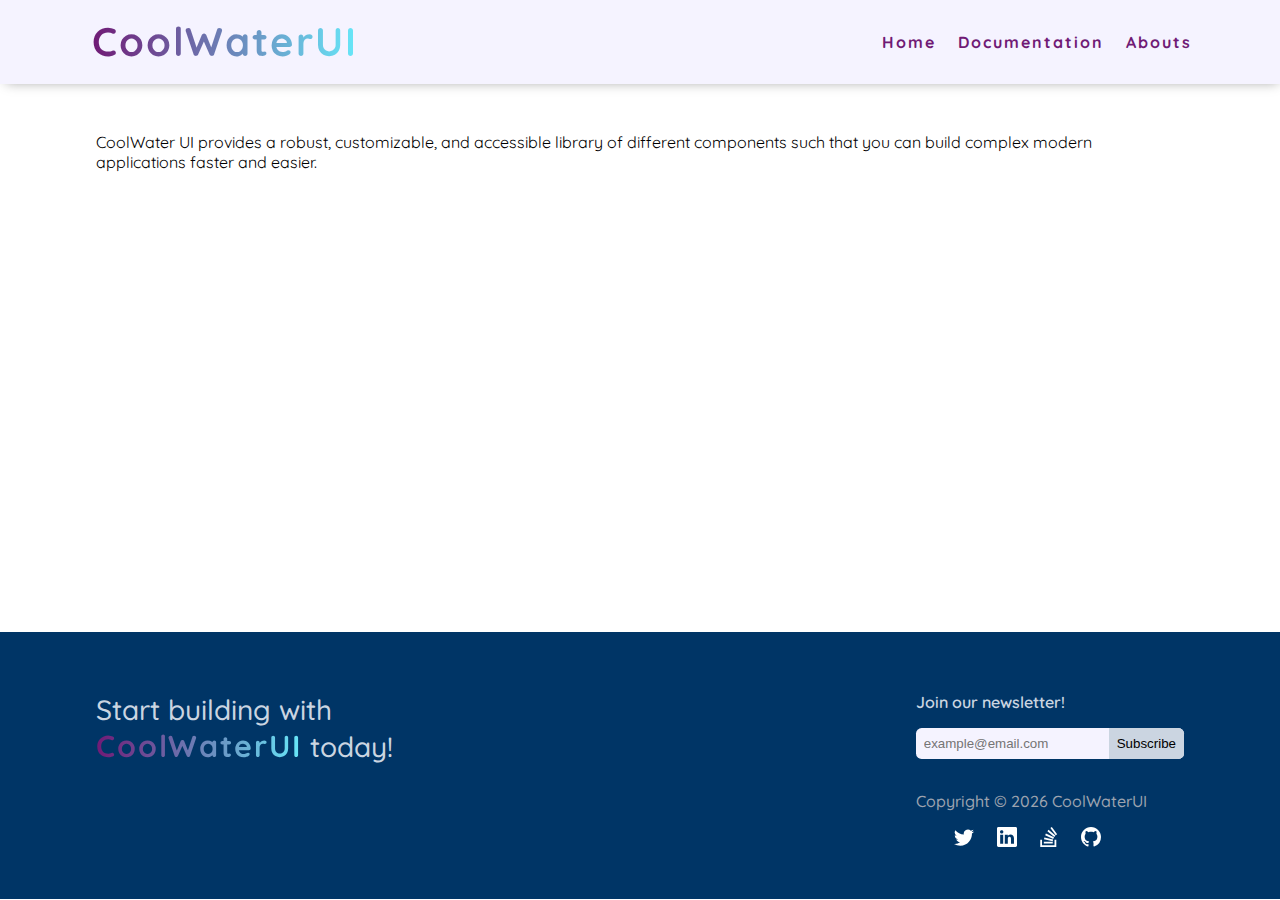
==== index.html @ 9569fcb0 "first commit" ====
<!DOCTYPE html>
<html lang="en">
<head>
    <meta charset="UTF-8">
    <meta http-equiv="X-UA-Compatible" content="IE=edge">
    <meta name="viewport" content="width=device-width, initial-scale=1.0">
    <title>CoolWaterUI</title>
    <link rel="stylesheet" href="styles.css">
</head>
<body>
    <div class="navbar-container">
        <nav class="navbar">
          <a href="/"><div class="navbar-brand">CoolWaterUI</div></a>

            <ul class="nav-list">
                <li class="nav-item">
                    <a class="nav-link" href="/">Home</a>
                  </li>
                  <li class="nav-item">
                    <a class="nav-link" href="/docs/alert/alert.html">Documentation</a>
                  </li>
                  <li class="nav-item">
                    <a class="nav-link" href="/abouts">Abouts</a>
                  </li>
            </ul>
        </nav>
    </div>

    
    <div class="container-center">
      <p>CoolWater UI provides a robust, customizable, and accessible library of different components such that you can build complex modern applications faster and easier.</p>
    </div>


    <footer class="footer">
      <div class="footer-about">
        <p class="brand-line">Start building with <span>CoolWaterUI</span> today!</p>
      </div>
      <div class="footer-about">
        <div class="newsletter">
          <p>Join our newsletter!</p>
          <!-- <label>Enter your email:</label> -->
          <div class="newsletter-input">
            <input placeholder="example@email.com">
            <button>Subscribe</button>
          </div>
        </div>

        <p class="copyright">Copyright &copy; <script>document.write(new Date().getFullYear())</script> CoolWaterUI</p>

        <div class="social-icons">

          <a href="https://twitter.com/">
          <svg xmlns="http://www.w3.org/2000/svg" width="16" height="16" fill="currentColor" class="bi bi-twitter" viewBox="0 0 16 16">
            <path d="M5.026 15c6.038 0 9.341-5.003 9.341-9.334 0-.14 0-.282-.006-.422A6.685 6.685 0 0 0 16 3.542a6.658 6.658 0 0 1-1.889.518 3.301 3.301 0 0 0 1.447-1.817 6.533 6.533 0 0 1-2.087.793A3.286 3.286 0 0 0 7.875 6.03a9.325 9.325 0 0 1-6.767-3.429 3.289 3.289 0 0 0 1.018 4.382A3.323 3.323 0 0 1 .64 6.575v.045a3.288 3.288 0 0 0 2.632 3.218 3.203 3.203 0 0 1-.865.115 3.23 3.23 0 0 1-.614-.057 3.283 3.283 0 0 0 3.067 2.277A6.588 6.588 0 0 1 .78 13.58a6.32 6.32 0 0 1-.78-.045A9.344 9.344 0 0 0 5.026 15z"/>
          </svg>
          </a>

          <a href="https://www.linkedin.com/">
          <svg xmlns="http://www.w3.org/2000/svg" width="16" height="16" fill="currentColor" class="bi bi-linkedin" viewBox="0 0 16 16">
            <path d="M0 1.146C0 .513.526 0 1.175 0h13.65C15.474 0 16 .513 16 1.146v13.708c0 .633-.526 1.146-1.175 1.146H1.175C.526 16 0 15.487 0 14.854V1.146zm4.943 12.248V6.169H2.542v7.225h2.401zm-1.2-8.212c.837 0 1.358-.554 1.358-1.248-.015-.709-.52-1.248-1.342-1.248-.822 0-1.359.54-1.359 1.248 0 .694.521 1.248 1.327 1.248h.016zm4.908 8.212V9.359c0-.216.016-.432.08-.586.173-.431.568-.878 1.232-.878.869 0 1.216.662 1.216 1.634v3.865h2.401V9.25c0-2.22-1.184-3.252-2.764-3.252-1.274 0-1.845.7-2.165 1.193v.025h-.016a5.54 5.54 0 0 1 .016-.025V6.169h-2.4c.03.678 0 7.225 0 7.225h2.4z"/>
          </svg>
          </a>

          <a href="https://stackoverflow.com/">
          <svg xmlns="http://www.w3.org/2000/svg" width="16" height="16" fill="currentColor" class="bi bi-stack-overflow" viewBox="0 0 16 16">
            <path d="M12.412 14.572V10.29h1.428V16H1v-5.71h1.428v4.282h9.984z"/>
            <path d="M3.857 13.145h7.137v-1.428H3.857v1.428zM10.254 0 9.108.852l4.26 5.727 1.146-.852L10.254 0zm-3.54 3.377 5.484 4.567.913-1.097L7.627 2.28l-.914 1.097zM4.922 6.55l6.47 3.013.603-1.294-6.47-3.013-.603 1.294zm-.925 3.344 6.985 1.469.294-1.398-6.985-1.468-.294 1.397z"/>
          </svg>
          </a>


          <a href="https://github.com/mcmonojit">
          <svg xmlns="http://www.w3.org/2000/svg" width="16" height="16" fill="currentColor" class="bi bi-github" viewBox="0 0 16 16">
            <path d="M8 0C3.58 0 0 3.58 0 8c0 3.54 2.29 6.53 5.47 7.59.4.07.55-.17.55-.38 0-.19-.01-.82-.01-1.49-2.01.37-2.53-.49-2.69-.94-.09-.23-.48-.94-.82-1.13-.28-.15-.68-.52-.01-.53.63-.01 1.08.58 1.23.82.72 1.21 1.87.87 2.33.66.07-.52.28-.87.51-1.07-1.78-.2-3.64-.89-3.64-3.95 0-.87.31-1.59.82-2.15-.08-.2-.36-1.02.08-2.12 0 0 .67-.21 2.2.82.64-.18 1.32-.27 2-.27.68 0 1.36.09 2 .27 1.53-1.04 2.2-.82 2.2-.82.44 1.1.16 1.92.08 2.12.51.56.82 1.27.82 2.15 0 3.07-1.87 3.75-3.65 3.95.29.25.54.73.54 1.48 0 1.07-.01 1.93-.01 2.2 0 .21.15.46.55.38A8.012 8.012 0 0 0 16 8c0-4.42-3.58-8-8-8z"/>
          </svg>
          </a>

        </div>
      </div>
    </footer>
</body>
</html>
---- styles.css ----
/* font - quicksand */

@import url('https://fonts.googleapis.com/css2?family=Quicksand:wght@400;500;600;700&display=swap');

/* font - poppins  */

@import url('https://fonts.googleapis.com/css2?family=Poppins:wght@300;400;500;600;700;800&display=swap');

* {
    box-sizing: border-box;
}

a{
    text-decoration: none;
}

:root {
    --navyBlue: #082032;
    --waterBlue: #003566;
    --offWhite: #F5F3FF;
    --violet: #701a75;
    --turquoise: #67e8f9;
    --gray: #9ca3af;
    --veryLightGray: #cbd5e1;
}

body{
    font-family: 'Quicksand', sans-serif;
    margin: 0px;
    height: 100vh;
}

.navbar-container{
    background-color: var(--offWhite);
    box-shadow: 2px 2px 12px -4px rgba(0, 0, 0, 0.4);
    display: flex;
    justify-content: center;
}

.navbar{
    margin: auto;
    width: 90%;
    display: flex;
    justify-content: space-between;
    padding: 1rem;
}

.navbar-brand{
    margin: auto 0.75rem;
    font-size: 2.5rem;
    font-weight: 700;
    letter-spacing: 2px;
    background-image: linear-gradient(90deg, var(--violet), var(--turquoise));
    -webkit-background-clip: text;
    background-clip: text;
    color: transparent;
}

.nav-list{
    display: inline;
    list-style: none;
    letter-spacing: 2px;
}

.nav-item{
    display: inline;
    padding: 0rem 0.5rem;
}

.nav-link{
    text-decoration: none;
    text-align: center;
    color: var(--violet);
    font-weight: bolder;
}

.container-center{
    min-height: calc(100vh - 352px);
    padding: 2rem;
    width: 90%;
    margin: auto;
}

.footer{
    padding: 1rem 2rem;
    color: beige;
    background-color: var(--waterBlue);
    display: flex;
    flex-wrap: wrap;
    justify-content: space-between;
}

.footer-about{
    padding: 0rem 2rem;
    max-width: 460px;
    margin: 1rem 2rem;
}

.footer-about .copyright{
    margin-top: 2rem;
    color: var(--gray);
    font-weight: 500;
}

.brand-line{
    font-size: 1.75rem;
    font-weight: 500;
    color: var(--veryLightGray);
}


.footer-about span{
    font-size: 1.9rem;
    font-weight: 700;
    letter-spacing: 2px;
    background-image: linear-gradient(90deg, var(--violet), var(--turquoise));
    -webkit-background-clip: text;
    background-clip: text;
    color: transparent;
}

.newsletter{
    margin-top: 1.75rem;
}

.newsletter p{
    color: var(--veryLightGray);
    font-weight: 600;
}

.newsletter label{
    margin-bottom: 0.5rem;
    font-size: 11px;
    color: var(--gray);
    font-weight: bold;
    display: block;
}

.newsletter-input input{
    border: none;
    outline: none;
    background-color: var(--offWhite);
    padding: 00.25rem;
}

.newsletter-input{
    background-color: var(--offWhite);
    padding: 0rem 0rem 0rem 0.25rem;
    border-radius: 0.35rem;
}

.newsletter-input button{
    display: inline;
    padding: 0.5rem;
    border-radius: 0rem 0.35rem 0.35rem 0rem;
    background-color: var(--veryLightGray);
    border: none;
}

.newsletter-input button:hover{
    background-color: var(--gray);
    cursor: pointer;
}

svg{
    color: white;
    width: 20px;
    height: 20px;
}

.social-icons{
    width: 12rem;
    margin: 1rem;
    display: flex;
    justify-content: space-evenly;
}
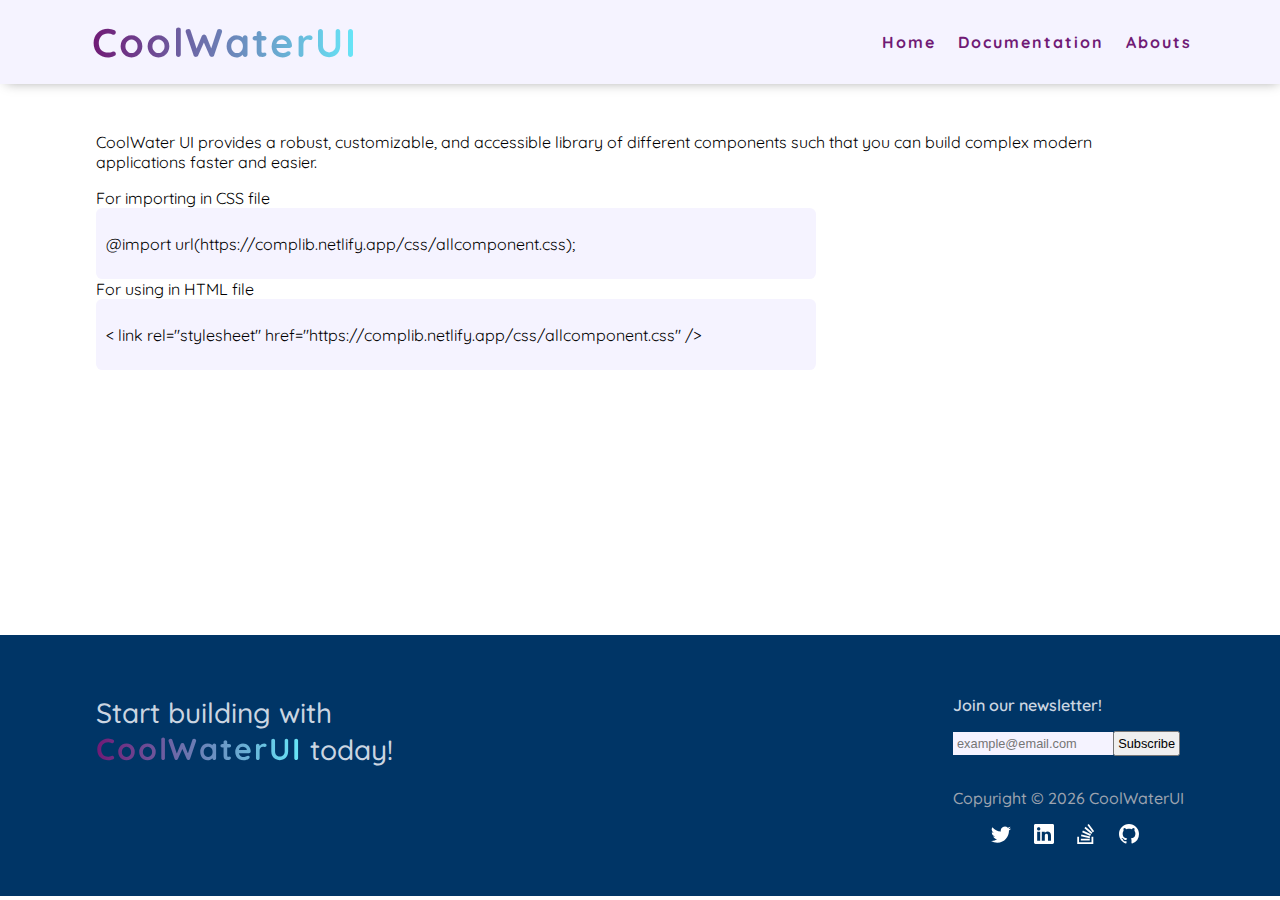
==== commit 29778258: "feat - add hamburger menu and homepage" ====
--- a/index.html
+++ b/index.html
@@ -1,83 +1,156 @@
 <!DOCTYPE html>
 <html lang="en">
-<head>
-    <meta charset="UTF-8">
-    <meta http-equiv="X-UA-Compatible" content="IE=edge">
-    <meta name="viewport" content="width=device-width, initial-scale=1.0">
+  <head>
+    <meta charset="UTF-8" />
+    <meta http-equiv="X-UA-Compatible" content="IE=edge" />
+    <meta name="viewport" content="width=device-width, initial-scale=1.0" />
     <title>CoolWaterUI</title>
-    <link rel="stylesheet" href="styles.css">
-</head>
-<body>
+    <link rel="stylesheet" href="styles.css" />
+  </head>
+  <body>
     <div class="navbar-container">
-        <nav class="navbar">
+      <nav class="navbar">
+        <div class="nav-leftside">
           <a href="/"><div class="navbar-brand">CoolWaterUI</div></a>
+        </div>
 
-            <ul class="nav-list">
-                <li class="nav-item">
-                    <a class="nav-link" href="/">Home</a>
-                  </li>
-                  <li class="nav-item">
-                    <a class="nav-link" href="/docs/alert/alert.html">Documentation</a>
-                  </li>
-                  <li class="nav-item">
-                    <a class="nav-link" href="/abouts">Abouts</a>
-                  </li>
-            </ul>
-        </nav>
+        <button class="hamburger">
+          <span></span>
+          <span></span>
+          <span></span>
+        </button>
+
+        <div class="nav-rightside" data-visible="false">
+          <ul class="nav-list">
+            <li class="nav-item">
+              <a class="nav-link" href="/">Home</a>
+            </li>
+            <li class="nav-item">
+              <a class="nav-link" href="/docs/alert/alert.html"
+                >Documentation</a
+              >
+            </li>
+            <li class="nav-item">
+              <a class="nav-link" href="/abouts">Abouts</a>
+            </li>
+          </ul>
+        </div>
+      </nav>
     </div>
 
-    
     <div class="container-center">
-      <p>CoolWater UI provides a robust, customizable, and accessible library of different components such that you can build complex modern applications faster and easier.</p>
+      <p>
+        CoolWater UI provides a robust, customizable, and accessible library of
+        different components such that you can build complex modern applications
+        faster and easier.
+      </p>
+
+      <div class="">
+        For importing in CSS file
+        <div class="link-text-container">
+          <p>@import url(https://complib.netlify.app/css/allcomponent.css);</p>
+        </div>
+
+        For using in HTML file
+        <div class="link-text-container">
+          <p>
+            &lt link rel="stylesheet"
+            href="https://complib.netlify.app/css/allcomponent.css" /&gt
+          </p>
+        </div>
+      </div>
     </div>
-
 
     <footer class="footer">
       <div class="footer-about">
-        <p class="brand-line">Start building with <span>CoolWaterUI</span> today!</p>
+        <p class="brand-line">
+          Start building with <span>CoolWaterUI</span> today!
+        </p>
       </div>
       <div class="footer-about">
         <div class="newsletter">
           <p>Join our newsletter!</p>
           <!-- <label>Enter your email:</label> -->
-          <div class="newsletter-input">
-            <input placeholder="example@email.com">
-            <button>Subscribe</button>
+          <div class="newsletter-input input-primary">
+            <input type="email" placeholder="example@email.com" />
+            <button class="btn btn-black">Subscribe</button>
           </div>
         </div>
 
-        <p class="copyright">Copyright &copy; <script>document.write(new Date().getFullYear())</script> CoolWaterUI</p>
+        <p class="copyright">
+          Copyright &copy;
+          <script>
+            document.write(new Date().getFullYear());
+          </script>
+          CoolWaterUI
+        </p>
 
         <div class="social-icons">
-
           <a href="https://twitter.com/">
-          <svg xmlns="http://www.w3.org/2000/svg" width="16" height="16" fill="currentColor" class="bi bi-twitter" viewBox="0 0 16 16">
-            <path d="M5.026 15c6.038 0 9.341-5.003 9.341-9.334 0-.14 0-.282-.006-.422A6.685 6.685 0 0 0 16 3.542a6.658 6.658 0 0 1-1.889.518 3.301 3.301 0 0 0 1.447-1.817 6.533 6.533 0 0 1-2.087.793A3.286 3.286 0 0 0 7.875 6.03a9.325 9.325 0 0 1-6.767-3.429 3.289 3.289 0 0 0 1.018 4.382A3.323 3.323 0 0 1 .64 6.575v.045a3.288 3.288 0 0 0 2.632 3.218 3.203 3.203 0 0 1-.865.115 3.23 3.23 0 0 1-.614-.057 3.283 3.283 0 0 0 3.067 2.277A6.588 6.588 0 0 1 .78 13.58a6.32 6.32 0 0 1-.78-.045A9.344 9.344 0 0 0 5.026 15z"/>
-          </svg>
+            <svg
+              xmlns="http://www.w3.org/2000/svg"
+              width="16"
+              height="16"
+              fill="currentColor"
+              class="bi bi-twitter"
+              viewBox="0 0 16 16"
+            >
+              <path
+                d="M5.026 15c6.038 0 9.341-5.003 9.341-9.334 0-.14 0-.282-.006-.422A6.685 6.685 0 0 0 16 3.542a6.658 6.658 0 0 1-1.889.518 3.301 3.301 0 0 0 1.447-1.817 6.533 6.533 0 0 1-2.087.793A3.286 3.286 0 0 0 7.875 6.03a9.325 9.325 0 0 1-6.767-3.429 3.289 3.289 0 0 0 1.018 4.382A3.323 3.323 0 0 1 .64 6.575v.045a3.288 3.288 0 0 0 2.632 3.218 3.203 3.203 0 0 1-.865.115 3.23 3.23 0 0 1-.614-.057 3.283 3.283 0 0 0 3.067 2.277A6.588 6.588 0 0 1 .78 13.58a6.32 6.32 0 0 1-.78-.045A9.344 9.344 0 0 0 5.026 15z"
+              />
+            </svg>
           </a>
 
           <a href="https://www.linkedin.com/">
-          <svg xmlns="http://www.w3.org/2000/svg" width="16" height="16" fill="currentColor" class="bi bi-linkedin" viewBox="0 0 16 16">
-            <path d="M0 1.146C0 .513.526 0 1.175 0h13.65C15.474 0 16 .513 16 1.146v13.708c0 .633-.526 1.146-1.175 1.146H1.175C.526 16 0 15.487 0 14.854V1.146zm4.943 12.248V6.169H2.542v7.225h2.401zm-1.2-8.212c.837 0 1.358-.554 1.358-1.248-.015-.709-.52-1.248-1.342-1.248-.822 0-1.359.54-1.359 1.248 0 .694.521 1.248 1.327 1.248h.016zm4.908 8.212V9.359c0-.216.016-.432.08-.586.173-.431.568-.878 1.232-.878.869 0 1.216.662 1.216 1.634v3.865h2.401V9.25c0-2.22-1.184-3.252-2.764-3.252-1.274 0-1.845.7-2.165 1.193v.025h-.016a5.54 5.54 0 0 1 .016-.025V6.169h-2.4c.03.678 0 7.225 0 7.225h2.4z"/>
-          </svg>
+            <svg
+              xmlns="http://www.w3.org/2000/svg"
+              width="16"
+              height="16"
+              fill="currentColor"
+              class="bi bi-linkedin"
+              viewBox="0 0 16 16"
+            >
+              <path
+                d="M0 1.146C0 .513.526 0 1.175 0h13.65C15.474 0 16 .513 16 1.146v13.708c0 .633-.526 1.146-1.175 1.146H1.175C.526 16 0 15.487 0 14.854V1.146zm4.943 12.248V6.169H2.542v7.225h2.401zm-1.2-8.212c.837 0 1.358-.554 1.358-1.248-.015-.709-.52-1.248-1.342-1.248-.822 0-1.359.54-1.359 1.248 0 .694.521 1.248 1.327 1.248h.016zm4.908 8.212V9.359c0-.216.016-.432.08-.586.173-.431.568-.878 1.232-.878.869 0 1.216.662 1.216 1.634v3.865h2.401V9.25c0-2.22-1.184-3.252-2.764-3.252-1.274 0-1.845.7-2.165 1.193v.025h-.016a5.54 5.54 0 0 1 .016-.025V6.169h-2.4c.03.678 0 7.225 0 7.225h2.4z"
+              />
+            </svg>
           </a>
 
           <a href="https://stackoverflow.com/">
-          <svg xmlns="http://www.w3.org/2000/svg" width="16" height="16" fill="currentColor" class="bi bi-stack-overflow" viewBox="0 0 16 16">
-            <path d="M12.412 14.572V10.29h1.428V16H1v-5.71h1.428v4.282h9.984z"/>
-            <path d="M3.857 13.145h7.137v-1.428H3.857v1.428zM10.254 0 9.108.852l4.26 5.727 1.146-.852L10.254 0zm-3.54 3.377 5.484 4.567.913-1.097L7.627 2.28l-.914 1.097zM4.922 6.55l6.47 3.013.603-1.294-6.47-3.013-.603 1.294zm-.925 3.344 6.985 1.469.294-1.398-6.985-1.468-.294 1.397z"/>
-          </svg>
+            <svg
+              xmlns="http://www.w3.org/2000/svg"
+              width="16"
+              height="16"
+              fill="currentColor"
+              class="bi bi-stack-overflow"
+              viewBox="0 0 16 16"
+            >
+              <path
+                d="M12.412 14.572V10.29h1.428V16H1v-5.71h1.428v4.282h9.984z"
+              />
+              <path
+                d="M3.857 13.145h7.137v-1.428H3.857v1.428zM10.254 0 9.108.852l4.26 5.727 1.146-.852L10.254 0zm-3.54 3.377 5.484 4.567.913-1.097L7.627 2.28l-.914 1.097zM4.922 6.55l6.47 3.013.603-1.294-6.47-3.013-.603 1.294zm-.925 3.344 6.985 1.469.294-1.398-6.985-1.468-.294 1.397z"
+              />
+            </svg>
           </a>
 
-
           <a href="https://github.com/mcmonojit">
-          <svg xmlns="http://www.w3.org/2000/svg" width="16" height="16" fill="currentColor" class="bi bi-github" viewBox="0 0 16 16">
-            <path d="M8 0C3.58 0 0 3.58 0 8c0 3.54 2.29 6.53 5.47 7.59.4.07.55-.17.55-.38 0-.19-.01-.82-.01-1.49-2.01.37-2.53-.49-2.69-.94-.09-.23-.48-.94-.82-1.13-.28-.15-.68-.52-.01-.53.63-.01 1.08.58 1.23.82.72 1.21 1.87.87 2.33.66.07-.52.28-.87.51-1.07-1.78-.2-3.64-.89-3.64-3.95 0-.87.31-1.59.82-2.15-.08-.2-.36-1.02.08-2.12 0 0 .67-.21 2.2.82.64-.18 1.32-.27 2-.27.68 0 1.36.09 2 .27 1.53-1.04 2.2-.82 2.2-.82.44 1.1.16 1.92.08 2.12.51.56.82 1.27.82 2.15 0 3.07-1.87 3.75-3.65 3.95.29.25.54.73.54 1.48 0 1.07-.01 1.93-.01 2.2 0 .21.15.46.55.38A8.012 8.012 0 0 0 16 8c0-4.42-3.58-8-8-8z"/>
-          </svg>
+            <svg
+              xmlns="http://www.w3.org/2000/svg"
+              width="16"
+              height="16"
+              fill="currentColor"
+              class="bi bi-github"
+              viewBox="0 0 16 16"
+            >
+              <path
+                d="M8 0C3.58 0 0 3.58 0 8c0 3.54 2.29 6.53 5.47 7.59.4.07.55-.17.55-.38 0-.19-.01-.82-.01-1.49-2.01.37-2.53-.49-2.69-.94-.09-.23-.48-.94-.82-1.13-.28-.15-.68-.52-.01-.53.63-.01 1.08.58 1.23.82.72 1.21 1.87.87 2.33.66.07-.52.28-.87.51-1.07-1.78-.2-3.64-.89-3.64-3.95 0-.87.31-1.59.82-2.15-.08-.2-.36-1.02.08-2.12 0 0 .67-.21 2.2.82.64-.18 1.32-.27 2-.27.68 0 1.36.09 2 .27 1.53-1.04 2.2-.82 2.2-.82.44 1.1.16 1.92.08 2.12.51.56.82 1.27.82 2.15 0 3.07-1.87 3.75-3.65 3.95.29.25.54.73.54 1.48 0 1.07-.01 1.93-.01 2.2 0 .21.15.46.55.38A8.012 8.012 0 0 0 16 8c0-4.42-3.58-8-8-8z"
+              />
+            </svg>
           </a>
-
         </div>
       </div>
     </footer>
-</body>
-</html>+    <script src="index.js"></script>
+  </body>
+</html>
--- a/styles.css
+++ b/styles.css
@@ -1,176 +1,302 @@
 /* font - quicksand */
 
-@import url('https://fonts.googleapis.com/css2?family=Quicksand:wght@400;500;600;700&display=swap');
+@import url("https://fonts.googleapis.com/css2?family=Quicksand:wght@400;500;600;700&display=swap");
 
 /* font - poppins  */
 
-@import url('https://fonts.googleapis.com/css2?family=Poppins:wght@300;400;500;600;700;800&display=swap');
+@import url("https://fonts.googleapis.com/css2?family=Poppins:wght@300;400;500;600;700;800&display=swap");
+
+@import url(./css/colorVariables.css);
+
+@import url(https://complib.netlify.app/css/allcomponent.css);
 
 * {
-    box-sizing: border-box;
-}
-
-a{
-    text-decoration: none;
-}
-
-:root {
-    --navyBlue: #082032;
-    --waterBlue: #003566;
-    --offWhite: #F5F3FF;
-    --violet: #701a75;
-    --turquoise: #67e8f9;
-    --gray: #9ca3af;
-    --veryLightGray: #cbd5e1;
-}
-
-body{
-    font-family: 'Quicksand', sans-serif;
-    margin: 0px;
-    height: 100vh;
-}
-
-.navbar-container{
-    background-color: var(--offWhite);
-    box-shadow: 2px 2px 12px -4px rgba(0, 0, 0, 0.4);
+  box-sizing: border-box;
+}
+
+a {
+  text-decoration: none;
+}
+
+body {
+  font-family: "Quicksand", sans-serif;
+  margin: 0px;
+  height: 100vh;
+
+  /* prevent any overflow due to the slideout of hamburger menu*/
+  overflow-x: hidden;
+}
+
+.navbar-container {
+  background-color: var(--offWhite);
+  box-shadow: 2px 2px 12px -4px rgba(0, 0, 0, 0.4);
+  /* display: flex; */
+  /* justify-content: center; */
+}
+
+.navbar {
+  margin: auto;
+  width: 90%;
+  display: flex;
+  justify-content: space-between;
+  align-items: center;
+  padding: 1rem;
+}
+
+.navbar .nav-leftside {
+  flex: 50%;
+  display: flex;
+  justify-content: left;
+}
+.navbar .nav-rightside {
+  flex: 50%;
+  display: flex;
+  justify-content: right;
+  align-items: center;
+}
+
+.navbar-brand {
+  margin: auto 0.75rem;
+  font-size: 2.5rem;
+  font-weight: 700;
+  letter-spacing: 2px;
+  background-image: linear-gradient(90deg, var(--violet), var(--turquoise));
+  -webkit-background-clip: text;
+  background-clip: text;
+  color: transparent;
+}
+
+.nav-list {
+  display: none;
+  list-style: none;
+  padding: 0;
+  letter-spacing: 2px;
+}
+
+.nav-item {
+  display: inline;
+  padding: 0rem 0.5rem;
+}
+
+.nav-link {
+  text-decoration: none;
+  text-align: center;
+  color: var(--violet);
+  font-weight: bolder;
+}
+
+.hamburger {
+  user-select: none;
+  border: none;
+  padding: none;
+  outline: none;
+  background: none;
+  cursor: pointer;
+  appearance: none;
+}
+
+.hamburger span {
+  display: block;
+  background-color: var(--violet);
+  width: 1.6rem;
+  height: 0.25rem;
+  border-radius: 0.3rem;
+  margin-top: 0.3rem;
+
+  transform-origin: 0 0;
+  transition: 0.3s;
+}
+
+.hamburger.is-active span:nth-child(1) {
+  transform: translateX(2.4px) rotate(45deg);
+}
+
+.hamburger.is-active span:nth-child(2) {
+  background-color: transparent;
+}
+
+.hamburger.is-active span:nth-child(3) {
+  transform: translateY(0.5px) rotate(-45deg);
+}
+
+.container-center {
+  min-height: calc(100vh - 349px);
+  padding: 2rem;
+  width: 90%;
+  margin: auto;
+}
+
+.link-text-container {
+  padding: 0.6rem;
+  background-color: var(--offWhite);
+  border-radius: 0.4rem;
+  max-width: 45rem;
+  overflow: auto;
+}
+
+.footer {
+  padding: 1rem 2rem;
+  color: beige;
+  background-color: var(--waterBlue);
+  display: flex;
+  flex-wrap: wrap;
+  justify-content: space-between;
+}
+
+.footer-about {
+  padding: 0rem 2rem;
+  max-width: 460px;
+  margin: 1rem 2rem;
+}
+
+.footer-about .copyright {
+  margin-top: 2rem;
+  color: var(--gray);
+  font-weight: 500;
+}
+
+.brand-line {
+  font-size: 1.75rem;
+  font-weight: 500;
+  color: var(--veryLightGray);
+}
+
+.footer-about span {
+  font-size: 1.9rem;
+  font-weight: 700;
+  letter-spacing: 2px;
+  background-image: linear-gradient(90deg, var(--violet), var(--turquoise));
+  -webkit-background-clip: text;
+  background-clip: text;
+  color: transparent;
+}
+
+.newsletter {
+  margin-top: 1.75rem;
+}
+
+.newsletter p {
+  color: var(--veryLightGray);
+  font-weight: 600;
+}
+
+.newsletter label {
+  margin-bottom: 0.5rem;
+  font-size: 0.6rem;
+  color: var(--gray);
+  font-weight: bold;
+  display: block;
+}
+
+.newsletter-input input {
+  border: none;
+  outline: none;
+  max-width: 10rem;
+  font-size: 0.8rem;
+  background-color: var(--offWhite);
+  padding: 00.25rem;
+}
+
+.newsletter-input {
+  width: fit-content;
+  display: flex;
+  flex-direction: row;
+  justify-content: center;
+  align-items: center;
+}
+
+.newsletter-input button {
+  padding: 0.2rem;
+  font-size: 0.8rem;
+}
+
+/* .newsletter-input button:hover {
+  background-color: var(--gray);
+  cursor: pointer;
+} */
+
+svg {
+  color: white;
+  width: 20px;
+  height: 20px;
+}
+
+.social-icons {
+  width: 12rem;
+  margin: 1rem;
+  display: flex;
+  justify-content: space-evenly;
+}
+
+.component-container iframe {
+  width: 833px;
+  height: 279px;
+  /* width: 20rem;
+  height: auto; */
+  border: 0;
+  transform: scale(1);
+  /* overflow: hidden; */
+  /* overflow-y: scroll;
+  overflow-x: scroll; */
+}
+
+@media (min-width: 53rem) {
+  .hamburger {
+    display: none;
+  }
+
+  .nav-list {
+    display: block;
+  }
+}
+
+@media (max-width: 52.999rem) {
+  .nav-rightside {
+    position: fixed;
+    inset: 0 0 0 20%;
+    padding: 5rem 6rem 0rem 0rem;
+    background: hsl(0, 0%, 0%, 0.6);
+    backdrop-filter: blur(0.4rem);
+
+    transform: translateX(100%);
+
+    transition: transform 0.3s ease-in-out;
+  }
+  .nav-list {
     display: flex;
-    justify-content: center;
-}
-
-.navbar{
-    margin: auto;
-    width: 90%;
-    display: flex;
-    justify-content: space-between;
-    padding: 1rem;
-}
-
-.navbar-brand{
-    margin: auto 0.75rem;
-    font-size: 2.5rem;
-    font-weight: 700;
-    letter-spacing: 2px;
-    background-image: linear-gradient(90deg, var(--violet), var(--turquoise));
-    -webkit-background-clip: text;
-    background-clip: text;
-    color: transparent;
-}
-
-.nav-list{
+    flex-direction: column;
+    gap: 1.8rem;
+    height: 100%;
+  }
+
+  .hamburger {
+    position: absolute;
+    z-index: 10;
+    top: 1.25rem;
+    right: 1.8rem;
+  }
+
+  .nav-rightside[data-visible="true"] {
+    transform: translateX(0%);
+  }
+}
+
+@media (max-width: 40rem) {
+  .copyright {
+    font-size: 0.9rem;
+  }
+
+  .newsletter-input input {
+    max-width: 8rem;
+  }
+
+  .newsletter-input button {
+    /* padding: 0.25rem; */
     display: inline;
-    list-style: none;
-    letter-spacing: 2px;
-}
-
-.nav-item{
-    display: inline;
-    padding: 0rem 0.5rem;
-}
-
-.nav-link{
-    text-decoration: none;
-    text-align: center;
-    color: var(--violet);
-    font-weight: bolder;
-}
-
-.container-center{
-    min-height: calc(100vh - 352px);
-    padding: 2rem;
-    width: 90%;
-    margin: auto;
-}
-
-.footer{
-    padding: 1rem 2rem;
-    color: beige;
-    background-color: var(--waterBlue);
-    display: flex;
-    flex-wrap: wrap;
-    justify-content: space-between;
-}
-
-.footer-about{
-    padding: 0rem 2rem;
-    max-width: 460px;
-    margin: 1rem 2rem;
-}
-
-.footer-about .copyright{
-    margin-top: 2rem;
-    color: var(--gray);
-    font-weight: 500;
-}
-
-.brand-line{
-    font-size: 1.75rem;
-    font-weight: 500;
-    color: var(--veryLightGray);
-}
-
-
-.footer-about span{
-    font-size: 1.9rem;
-    font-weight: 700;
-    letter-spacing: 2px;
-    background-image: linear-gradient(90deg, var(--violet), var(--turquoise));
-    -webkit-background-clip: text;
-    background-clip: text;
-    color: transparent;
-}
-
-.newsletter{
-    margin-top: 1.75rem;
-}
-
-.newsletter p{
-    color: var(--veryLightGray);
-    font-weight: 600;
-}
-
-.newsletter label{
-    margin-bottom: 0.5rem;
-    font-size: 11px;
-    color: var(--gray);
-    font-weight: bold;
-    display: block;
-}
-
-.newsletter-input input{
-    border: none;
-    outline: none;
-    background-color: var(--offWhite);
-    padding: 00.25rem;
-}
-
-.newsletter-input{
-    background-color: var(--offWhite);
-    padding: 0rem 0rem 0rem 0.25rem;
-    border-radius: 0.35rem;
-}
-
-.newsletter-input button{
-    display: inline;
-    padding: 0.5rem;
-    border-radius: 0rem 0.35rem 0.35rem 0rem;
-    background-color: var(--veryLightGray);
-    border: none;
-}
-
-.newsletter-input button:hover{
-    background-color: var(--gray);
-    cursor: pointer;
-}
-
-svg{
-    color: white;
-    width: 20px;
-    height: 20px;
-}
-
-.social-icons{
-    width: 12rem;
-    margin: 1rem;
-    display: flex;
-    justify-content: space-evenly;
-}
+    font-size: 0.8rem;
+  }
+
+  .navbar-brand {
+    font-size: 1.8rem;
+  }
+}
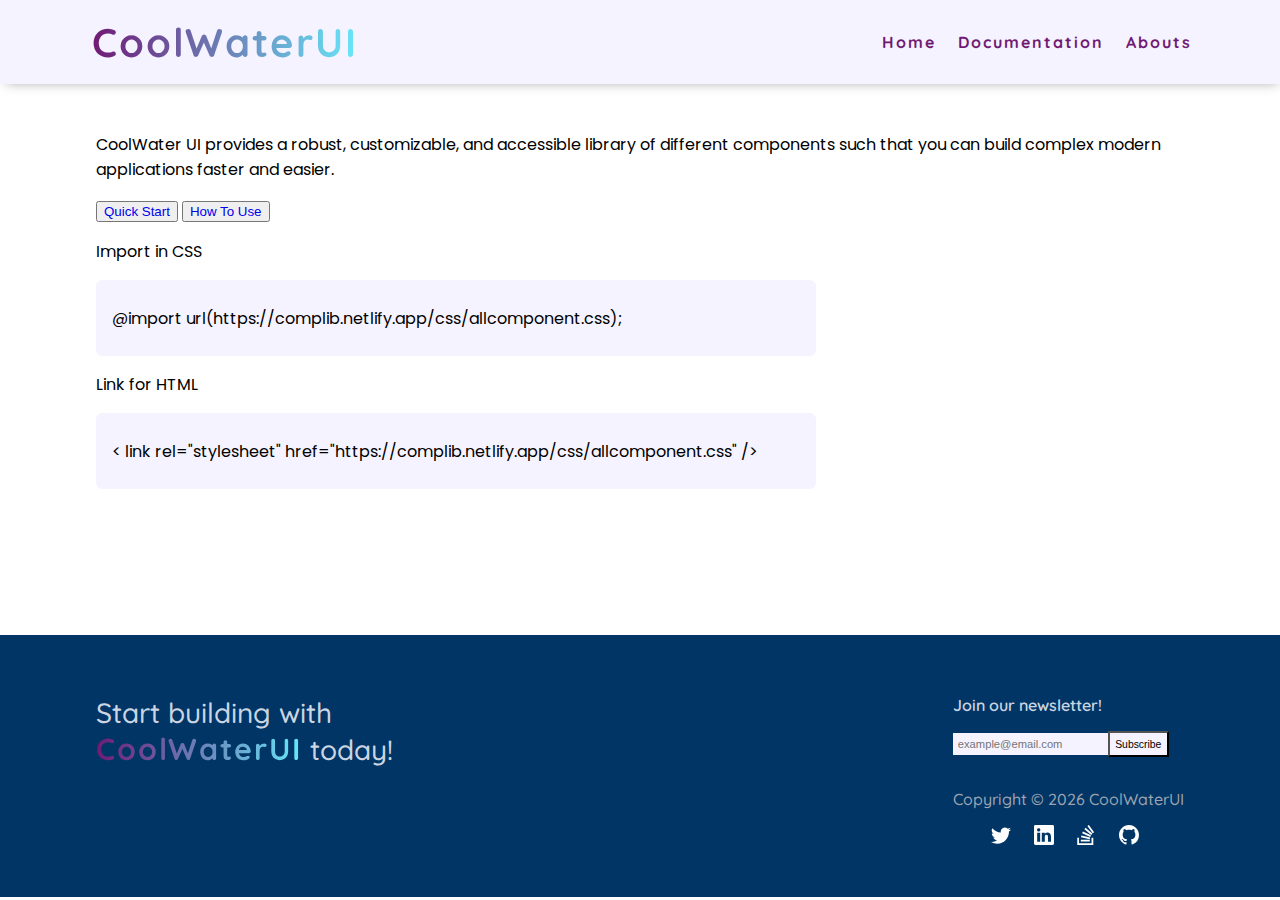
==== commit 2cd10cae: "add buttons on homepage and others functionalities" ====
--- a/index.html
+++ b/index.html
@@ -45,13 +45,23 @@
         faster and easier.
       </p>
 
-      <div class="">
-        For importing in CSS file
+      <div class="margin-auto">
+        <button class="btn btn-outlined">
+          <a class="btn-link" href="/docs/alert/alert.html">Quick Start</a>
+        </button>
+
+        <button class="btn btn-primary">
+          <a class="btn-link" href="/docs/alert/alert.html">How To Use</a>
+        </button>
+      </div>
+
+      <div class="margin-auto">
+        <p class="text-gray">Import in CSS</p>
         <div class="link-text-container">
           <p>@import url(https://complib.netlify.app/css/allcomponent.css);</p>
         </div>
 
-        For using in HTML file
+        <p class="text-gray">Link for HTML</p>
         <div class="link-text-container">
           <p>
             &lt link rel="stylesheet"
@@ -73,7 +83,7 @@
           <!-- <label>Enter your email:</label> -->
           <div class="newsletter-input input-primary">
             <input type="email" placeholder="example@email.com" />
-            <button class="btn btn-black">Subscribe</button>
+            <button class="btn">Subscribe</button>
           </div>
         </div>
 
--- a/styles.css
+++ b/styles.css
@@ -120,6 +120,7 @@
 }
 
 .container-center {
+  font-family: "Poppins", sans-serif;
   min-height: calc(100vh - 349px);
   padding: 2rem;
   width: 90%;
@@ -127,7 +128,7 @@
 }
 
 .link-text-container {
-  padding: 0.6rem;
+  padding: 0.6rem 1rem;
   background-color: var(--offWhite);
   border-radius: 0.4rem;
   max-width: 45rem;
@@ -192,22 +193,23 @@
   border: none;
   outline: none;
   max-width: 10rem;
-  font-size: 0.8rem;
-  background-color: var(--offWhite);
-  padding: 00.25rem;
+  font-size: 0.7rem;
+  background-color: var(--offWhite);
+  padding: 0.3rem;
 }
 
 .newsletter-input {
   width: fit-content;
+  margin-left: 0rem;
   display: flex;
   flex-direction: row;
-  justify-content: center;
   align-items: center;
 }
 
 .newsletter-input button {
-  padding: 0.2rem;
-  font-size: 0.8rem;
+  padding: 0.35rem;
+  font-size: 0.65rem;
+  background-color: var(--offWhite);
 }
 
 /* .newsletter-input button:hover {
@@ -290,12 +292,6 @@
     max-width: 8rem;
   }
 
-  .newsletter-input button {
-    /* padding: 0.25rem; */
-    display: inline;
-    font-size: 0.8rem;
-  }
-
   .navbar-brand {
     font-size: 1.8rem;
   }
